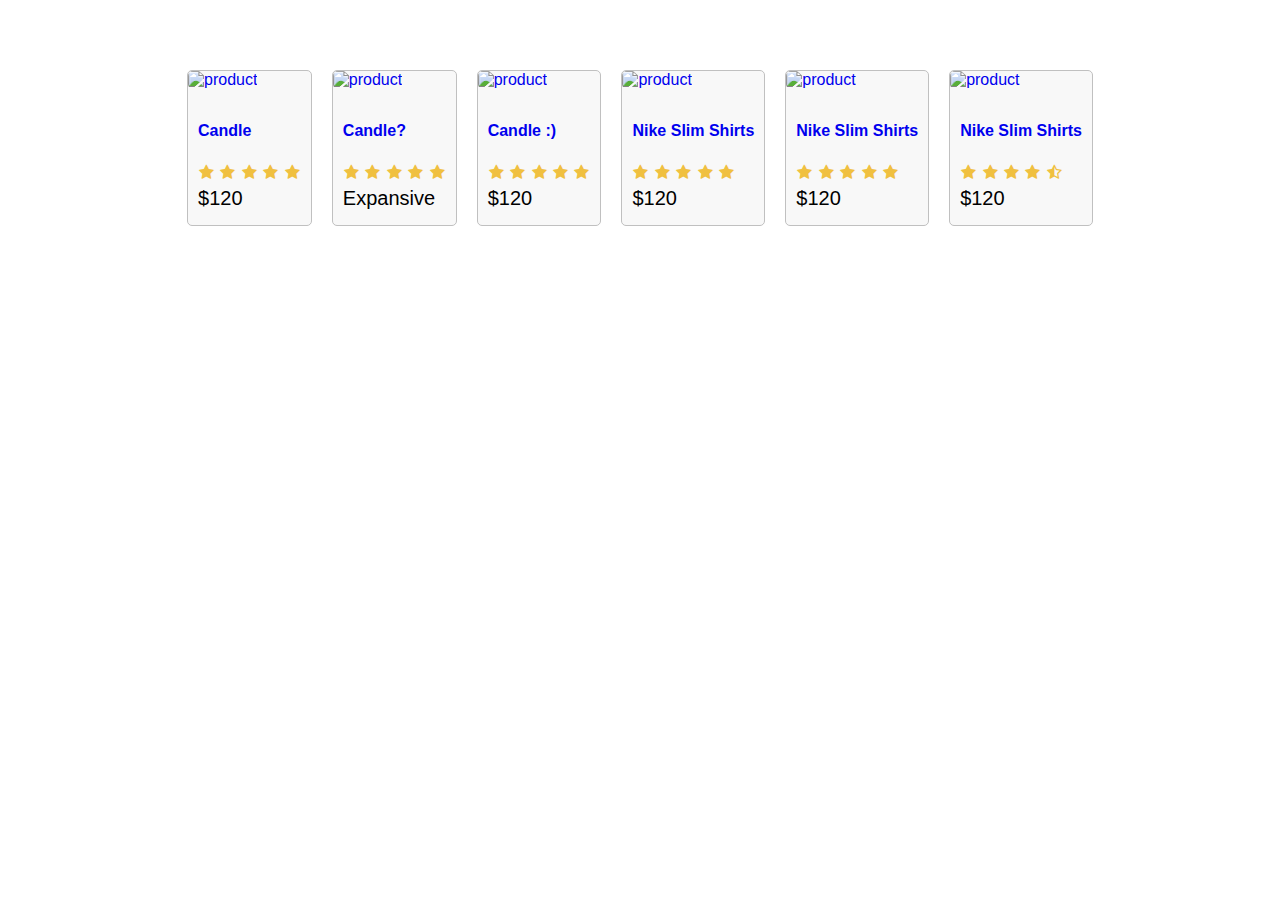
==== index.html @ d4ef89ec "Add files via upload" ====
<!DOCTYPE html>
<html>
  <head>
      <link rel="stylesheet" href="style.css" />
          <link
                rel="stylesheet"
                      href="https://cdnjs.cloudflare.com/ajax/libs/font-awesome/4.7.0/css/font-awesome.min.css"
                          />
                              <title>Earth Scents</title>
                                </head>
                                  <body>
                                      <div class="grid-container">
                                            <header class="row">
                                                    <div>
                                                              <a class="brand" href="index.html">Erath Scents</a>
                                                                      </div>
                                                                              <div>
                                                                                        <a href="cart.html">Cart</a>
                                                                                                  <a href="signin.html">Sign In</a>
                                                                                                          </div>
                                                                                                                </header>
                                                                                                                      <main>
                                                                                                                              <div>
                                                                                                                                        <div class="row center">
                                                                                                                                                    <div class="card">
                                                                                                                                                                  <a href="product.html">
                                                                                                                                                                                  <!-- image size: 680px by 830px -->
                                                                                                                                                                                                  <img class="medium" src="./imgs/TopBG.PNG" alt="product" />
                                                                                                                                                                                                                </a>
                                                                                                                                                                                                                              <div class="card-body">
                                                                                                                                                                                                                                              <a href="product.html">
                                                                                                                                                                                                                                                                <h2>Candle</h2>
                                                                                                                                                                                                                                                                                </a>
                                                                                                                                                                                                                                                                                                <div class="rating">
                                                                                                                                                                                                                                                                                                                  <span> <i class="fa fa-star"></i> </span>
                                                                                                                                                                                                                                                                                                                                    <span> <i class="fa fa-star"></i> </span>
                                                                                                                                                                                                                                                                                                                                                      <span> <i class="fa fa-star"></i> </span>
                                                                                                                                                                                                                                                                                                                                                                        <span> <i class="fa fa-star"></i> </span>
                                                                                                                                                                                                                                                                                                                                                                                          <span> <i class="fa fa-star"></i> </span>
                                                                                                                                                                                                                                                                                                                                                                                                          </div>
                                                                                                                                                                                                                                                                                                                                                                                                                          <div class="price">$120</div>
                                                                                                                                                                                                                                                                                                                                                                                                                                        </div>
                                                                                                                                                                                                                                                                                                                                                                                                                                                    </div>
                                                                                                                                                                                                                                                                                                                                                                                                                                                                <div class="card">
                                                                                                                                                                                                                                                                                                                                                                                                                                                                              <a href="product.html">
                                                                                                                                                                                                                                                                                                                                                                                                                                                                                              <!-- image size: 680px by 830px -->
                                                                                                                                                                                                                                                                                                                                                                                                                                                                                                              <img class="medium" src="/imgs/TopBG.PNG" alt="product" />
                                                                                                                                                                                                                                                                                                                                                                                                                                                                                                                            </a>
                                                                                                                                                                                                                                                                                                                                                                                                                                                                                                                                          <div class="card-body">
                                                                                                                                                                                                                                                                                                                                                                                                                                                                                                                                                          <a href="product.html">
                                                                                                                                                                                                                                                                                                                                                                                                                                                                                                                                                                            <h2>Candle?</h2>
                                                                                                                                                                                                                                                                                                                                                                                                                                                                                                                                                                                            </a>
                                                                                                                                                                                                                                                                                                                                                                                                                                                                                                                                                                                                            <div class="rating">
                                                                                                                                                                                                                                                                                                                                                                                                                                                                                                                                                                                                                              <span> <i class="fa fa-star"></i> </span>
                                                                                                                                                                                                                                                                                                                                                                                                                                                                                                                                                                                                                                                <span> <i class="fa fa-star"></i> </span>
                                                                                                                                                                                                                                                                                                                                                                                                                                                                                                                                                                                                                                                                  <span> <i class="fa fa-star"></i> </span>
                                                                                                                                                                                                                                                                                                                                                                                                                                                                                                                                                                                                                                                                                    <span> <i class="fa fa-star"></i> </span>
                                                                                                                                                                                                                                                                                                                                                                                                                                                                                                                                                                                                                                                                                                      <span> <i class="fa fa-star"></i> </span>
                                                                                                                                                                                                                                                                                                                                                                                                                                                                                                                                                                                                                                                                                                                      </div>
                                                                                                                                                                                                                                                                                                                                                                                                                                                                                                                                                                                                                                                                                                                                      <div class="price">Expansive</div>
                                                                                                                                                                                                                                                                                                                                                                                                                                                                                                                                                                                                                                                                                                                                                    </div>
                                                                                                                                                                                                                                                                                                                                                                                                                                                                                                                                                                                                                                                                                                                                                                </div>
                                                                                                                                                                                                                                                                                                                                                                                                                                                                                                                                                                                                                                                                                                                                                                            <div class="card">
                                                                                                                                                                                                                                                                                                                                                                                                                                                                                                                                                                                                                                                                                                                                                                                          <a href="product.html">
                                                                                                                                                                                                                                                                                                                                                                                                                                                                                                                                                                                                                                                                                                                                                                                                          <!-- image size: 680px by 830px -->
                                                                                                                                                                                                                                                                                                                                                                                                                                                                                                                                                                                                                                                                                                                                                                                                                          <img class="medium" src="/imgs/TopBG.PNG" alt="product" />
                                                                                                                                                                                                                                                                                                                                                                                                                                                                                                                                                                                                                                                                                                                                                                                                                                        </a>
                                                                                                                                                                                                                                                                                                                                                                                                                                                                                                                                                                                                                                                                                                                                                                                                                                                      <div class="card-body">
                                                                                                                                                                                                                                                                                                                                                                                                                                                                                                                                                                                                                                                                                                                                                                                                                                                                      <a href="product.html">
                                                                                                                                                                                                                                                                                                                                                                                                                                                                                                                                                                                                                                                                                                                                                                                                                                                                                        <h2>Candle :)</h2>
                                                                                                                                                                                                                                                                                                                                                                                                                                                                                                                                                                                                                                                                                                                                                                                                                                                                                                        </a>
                                                                                                                                                                                                                                                                                                                                                                                                                                                                                                                                                                                                                                                                                                                                                                                                                                                                                                                        <div class="rating">
                                                                                                                                                                                                                                                                                                                                                                                                                                                                                                                                                                                                                                                                                                                                                                                                                                                                                                                                          <span> <i class="fa fa-star"></i> </span>
                                                                                                                                                                                                                                                                                                                                                                                                                                                                                                                                                                                                                                                                                                                                                                                                                                                                                                                                                            <span> <i class="fa fa-star"></i> </span>
                                                                                                                                                                                                                                                                                                                                                                                                                                                                                                                                                                                                                                                                                                                                                                                                                                                                                                                                                                              <span> <i class="fa fa-star"></i> </span>
                                                                                                                                                                                                                                                                                                                                                                                                                                                                                                                                                                                                                                                                                                                                                                                                                                                                                                                                                                                                <span> <i class="fa fa-star"></i> </span>
                                                                                                                                                                                                                                                                                                                                                                                                                                                                                                                                                                                                                                                                                                                                                                                                                                                                                                                                                                                                                  <span> <i class="fa fa-star"></i> </span>
                                                                                                                                                                                                                                                                                                                                                                                                                                                                                                                                                                                                                                                                                                                                                                                                                                                                                                                                                                                                                                  </div>
                                                                                                                                                                                                                                                                                                                                                                                                                                                                                                                                                                                                                                                                                                                                                                                                                                                                                                                                                                                                                                                  <div class="price">$120</div>
                                                                                                                                                                                                                                                                                                                                                                                                                                                                                                                                                                                                                                                                                                                                                                                                                                                                                                                                                                                                                                                                </div>
                                                                                                                                                                                                                                                                                                                                                                                                                                                                                                                                                                                                                                                                                                                                                                                                                                                                                                                                                                                                                                                                            </div>
                                                                                                                                                                                                                                                                                                                                                                                                                                                                                                                                                                                                                                                                                                                                                                                                                                                                                                                                                                                                                                                                                        <div class="card">
                                                                                                                                                                                                                                                                                                                                                                                                                                                                                                                                                                                                                                                                                                                                                                                                                                                                                                                                                                                                                                                                                                      <a href="product.html">
                                                                                                                                                                                                                                                                                                                                                                                                                                                                                                                                                                                                                                                                                                                                                                                                                                                                                                                                                                                                                                                                                                                      <!-- image size: 680px by 830px -->
                                                                                                                                                                                                                                                                                                                                                                                                                                                                                                                                                                                                                                                                                                                                                                                                                                                                                                                                                                                                                                                                                                                                      <img class="medium" src="/imgs/TopBG.PNG" alt="product" />
                                                                                                                                                                                                                                                                                                                                                                                                                                                                                                                                                                                                                                                                                                                                                                                                                                                                                                                                                                                                                                                                                                                                                    </a>
                                                                                                                                                                                                                                                                                                                                                                                                                                                                                                                                                                                                                                                                                                                                                                                                                                                                                                                                                                                                                                                                                                                                                                  <div class="card-body">
                                                                                                                                                                                                                                                                                                                                                                                                                                                                                                                                                                                                                                                                                                                                                                                                                                                                                                                                                                                                                                                                                                                                                                                  <a href="product.html">
                                                                                                                                                                                                                                                                                                                                                                                                                                                                                                                                                                                                                                                                                                                                                                                                                                                                                                                                                                                                                                                                                                                                                                                                    <h2>Nike Slim Shirts</h2>
                                                                                                                                                                                                                                                                                                                                                                                                                                                                                                                                                                                                                                                                                                                                                                                                                                                                                                                                                                                                                                                                                                                                                                                                                    </a>
                                                                                                                                                                                                                                                                                                                                                                                                                                                                                                                                                                                                                                                                                                                                                                                                                                                                                                                                                                                                                                                                                                                                                                                                                                    <div class="rating">
                                                                                                                                                                                                                                                                                                                                                                                                                                                                                                                                                                                                                                                                                                                                                                                                                                                                                                                                                                                                                                                                                                                                                                                                                                                      <span> <i class="fa fa-star"></i> </span>
                                                                                                                                                                                                                                                                                                                                                                                                                                                                                                                                                                                                                                                                                                                                                                                                                                                                                                                                                                                                                                                                                                                                                                                                                                                                        <span> <i class="fa fa-star"></i> </span>
                                                                                                                                                                                                                                                                                                                                                                                                                                                                                                                                                                                                                                                                                                                                                                                                                                                                                                                                                                                                                                                                                                                                                                                                                                                                                          <span> <i class="fa fa-star"></i> </span>
                                                                                                                                                                                                                                                                                                                                                                                                                                                                                                                                                                                                                                                                                                                                                                                                                                                                                                                                                                                                                                                                                                                                                                                                                                                                                                            <span> <i class="fa fa-star"></i> </span>
                                                                                                                                                                                                                                                                                                                                                                                                                                                                                                                                                                                                                                                                                                                                                                                                                                                                                                                                                                                                                                                                                                                                                                                                                                                                                                                              <span> <i class="fa fa-star"></i> </span>
                                                                                                                                                                                                                                                                                                                                                                                                                                                                                                                                                                                                                                                                                                                                                                                                                                                                                                                                                                                                                                                                                                                                                                                                                                                                                                                                              </div>
                                                                                                                                                                                                                                                                                                                                                                                                                                                                                                                                                                                                                                                                                                                                                                                                                                                                                                                                                                                                                                                                                                                                                                                                                                                                                                                                                              <div class="price">$120</div>
                                                                                                                                                                                                                                                                                                                                                                                                                                                                                                                                                                                                                                                                                                                                                                                                                                                                                                                                                                                                                                                                                                                                                                                                                                                                                                                                                                            </div>
                                                                                                                                                                                                                                                                                                                                                                                                                                                                                                                                                                                                                                                                                                                                                                                                                                                                                                                                                                                                                                                                                                                                                                                                                                                                                                                                                                                        </div>
                                                                                                                                                                                                                                                                                                                                                                                                                                                                                                                                                                                                                                                                                                                                                                                                                                                                                                                                                                                                                                                                                                                                                                                                                                                                                                                                                                                                    <div class="card">
                                                                                                                                                                                                                                                                                                                                                                                                                                                                                                                                                                                                                                                                                                                                                                                                                                                                                                                                                                                                                                                                                                                                                                                                                                                                                                                                                                                                                  <a href="product.html">
                                                                                                                                                                                                                                                                                                                                                                                                                                                                                                                                                                                                                                                                                                                                                                                                                                                                                                                                                                                                                                                                                                                                                                                                                                                                                                                                                                                                                                  <!-- image size: 680px by 830px -->
                                                                                                                                                                                                                                                                                                                                                                                                                                                                                                                                                                                                                                                                                                                                                                                                                                                                                                                                                                                                                                                                                                                                                                                                                                                                                                                                                                                                                                                  <img class="medium" src="/imgs/" alt="product" />
                                                                                                                                                                                                                                                                                                                                                                                                                                                                                                                                                                                                                                                                                                                                                                                                                                                                                                                                                                                                                                                                                                                                                                                                                                                                                                                                                                                                                                                                </a>
                                                                                                                                                                                                                                                                                                                                                                                                                                                                                                                                                                                                                                                                                                                                                                                                                                                                                                                                                                                                                                                                                                                                                                                                                                                                                                                                                                                                                                                                              <div class="card-body">
                                                                                                                                                                                                                                                                                                                                                                                                                                                                                                                                                                                                                                                                                                                                                                                                                                                                                                                                                                                                                                                                                                                                                                                                                                                                                                                                                                                                                                                                                              <a href="product.html">
                                                                                                                                                                                                                                                                                                                                                                                                                                                                                                                                                                                                                                                                                                                                                                                                                                                                                                                                                                                                                                                                                                                                                                                                                                                                                                                                                                                                                                                                                                                <h2>Nike Slim Shirts</h2>
                                                                                                                                                                                                                                                                                                                                                                                                                                                                                                                                                                                                                                                                                                                                                                                                                                                                                                                                                                                                                                                                                                                                                                                                                                                                                                                                                                                                                                                                                                                                </a>
                                                                                                                                                                                                                                                                                                                                                                                                                                                                                                                                                                                                                                                                                                                                                                                                                                                                                                                                                                                                                                                                                                                                                                                                                                                                                                                                                                                                                                                                                                                                                <div class="rating">
                                                                                                                                                                                                                                                                                                                                                                                                                                                                                                                                                                                                                                                                                                                                                                                                                                                                                                                                                                                                                                                                                                                                                                                                                                                                                                                                                                                                                                                                                                                                                                  <span> <i class="fa fa-star"></i> </span>
                                                                                                                                                                                                                                                                                                                                                                                                                                                                                                                                                                                                                                                                                                                                                                                                                                                                                                                                                                                                                                                                                                                                                                                                                                                                                                                                                                                                                                                                                                                                                                                    <span> <i class="fa fa-star"></i> </span>
                                                                                                                                                                                                                                                                                                                                                                                                                                                                                                                                                                                                                                                                                                                                                                                                                                                                                                                                                                                                                                                                                                                                                                                                                                                                                                                                                                                                                                                                                                                                                                                                      <span> <i class="fa fa-star"></i> </span>
                                                                                                                                                                                                                                                                                                                                                                                                                                                                                                                                                                                                                                                                                                                                                                                                                                                                                                                                                                                                                                                                                                                                                                                                                                                                                                                                                                                                                                                                                                                                                                                                                        <span> <i class="fa fa-star"></i> </span>
                                                                                                                                                                                                                                                                                                                                                                                                                                                                                                                                                                                                                                                                                                                                                                                                                                                                                                                                                                                                                                                                                                                                                                                                                                                                                                                                                                                                                                                                                                                                                                                                                                          <span> <i class="fa fa-star"></i> </span>
                                                                                                                                                                                                                                                                                                                                                                                                                                                                                                                                                                                                                                                                                                                                                                                                                                                                                                                                                                                                                                                                                                                                                                                                                                                                                                                                                                                                                                                                                                                                                                                                                                                          </div>
                                                                                                                                                                                                                                                                                                                                                                                                                                                                                                                                                                                                                                                                                                                                                                                                                                                                                                                                                                                                                                                                                                                                                                                                                                                                                                                                                                                                                                                                                                                                                                                                                                                                          <div class="price">$120</div>
                                                                                                                                                                                                                                                                                                                                                                                                                                                                                                                                                                                                                                                                                                                                                                                                                                                                                                                                                                                                                                                                                                                                                                                                                                                                                                                                                                                                                                                                                                                                                                                                                                                                                        </div>
                                                                                                                                                                                                                                                                                                                                                                                                                                                                                                                                                                                                                                                                                                                                                                                                                                                                                                                                                                                                                                                                                                                                                                                                                                                                                                                                                                                                                                                                                                                                                                                                                                                                                                    </div>
                                                                                                                                                                                                                                                                                                                                                                                                                                                                                                                                                                                                                                                                                                                                                                                                                                                                                                                                                                                                                                                                                                                                                                                                                                                                                                                                                                                                                                                                                                                                                                                                                                                                                                                <div class="card">
                                                                                                                                                                                                                                                                                                                                                                                                                                                                                                                                                                                                                                                                                                                                                                                                                                                                                                                                                                                                                                                                                                                                                                                                                                                                                                                                                                                                                                                                                                                                                                                                                                                                                                                              <a href="product.html">
                                                                                                                                                                                                                                                                                                                                                                                                                                                                                                                                                                                                                                                                                                                                                                                                                                                                                                                                                                                                                                                                                                                                                                                                                                                                                                                                                                                                                                                                                                                                                                                                                                                                                                                                              <!-- image size: 680px by 830px -->
                                                                                                                                                                                                                                                                                                                                                                                                                                                                                                                                                                                                                                                                                                                                                                                                                                                                                                                                                                                                                                                                                                                                                                                                                                                                                                                                                                                                                                                                                                                                                                                                                                                                                                                                                              <img class="medium" src="./images/p1.jpg" alt="product" />
                                                                                                                                                                                                                                                                                                                                                                                                                                                                                                                                                                                                                                                                                                                                                                                                                                                                                                                                                                                                                                                                                                                                                                                                                                                                                                                                                                                                                                                                                                                                                                                                                                                                                                                                                                            </a>
                                                                                                                                                                                                                                                                                                                                                                                                                                                                                                                                                                                                                                                                                                                                                                                                                                                                                                                                                                                                                                                                                                                                                                                                                                                                                                                                                                                                                                                                                                                                                                                                                                                                                                                                                                                          <div class="card-body">
                                                                                                                                                                                                                                                                                                                                                                                                                                                                                                                                                                                                                                                                                                                                                                                                                                                                                                                                                                                                                                                                                                                                                                                                                                                                                                                                                                                                                                                                                                                                                                                                                                                                                                                                                                                                          <a href="product.html">
                                                                                                                                                                                                                                                                                                                                                                                                                                                                                                                                                                                                                                                                                                                                                                                                                                                                                                                                                                                                                                                                                                                                                                                                                                                                                                                                                                                                                                                                                                                                                                                                                                                                                                                                                                                                                            <h2>Nike Slim Shirts</h2>
                                                                                                                                                                                                                                                                                                                                                                                                                                                                                                                                                                                                                                                                                                                                                                                                                                                                                                                                                                                                                                                                                                                                                                                                                                                                                                                                                                                                                                                                                                                                                                                                                                                                                                                                                                                                                                            </a>
                                                                                                                                                                                                                                                                                                                                                                                                                                                                                                                                                                                                                                                                                                                                                                                                                                                                                                                                                                                                                                                                                                                                                                                                                                                                                                                                                                                                                                                                                                                                                                                                                                                                                                                                                                                                                                                            <div class="rating">
                                                                                                                                                                                                                                                                                                                                                                                                                                                                                                                                                                                                                                                                                                                                                                                                                                                                                                                                                                                                                                                                                                                                                                                                                                                                                                                                                                                                                                                                                                                                                                                                                                                                                                                                                                                                                                                                              <span> <i class="fa fa-star"></i> </span>
                                                                                                                                                                                                                                                                                                                                                                                                                                                                                                                                                                                                                                                                                                                                                                                                                                                                                                                                                                                                                                                                                                                                                                                                                                                                                                                                                                                                                                                                                                                                                                                                                                                                                                                                                                                                                                                                                                <span> <i class="fa fa-star"></i> </span>
                                                                                                                                                                                                                                                                                                                                                                                                                                                                                                                                                                                                                                                                                                                                                                                                                                                                                                                                                                                                                                                                                                                                                                                                                                                                                                                                                                                                                                                                                                                                                                                                                                                                                                                                                                                                                                                                                                                  <span> <i class="fa fa-star"></i> </span>
                                                                                                                                                                                                                                                                                                                                                                                                                                                                                                                                                                                                                                                                                                                                                                                                                                                                                                                                                                                                                                                                                                                                                                                                                                                                                                                                                                                                                                                                                                                                                                                                                                                                                                                                                                                                                                                                                                                                    <span> <i class="fa fa-star"></i> </span>
                                                                                                                                                                                                                                                                                                                                                                                                                                                                                                                                                                                                                                                                                                                                                                                                                                                                                                                                                                                                                                                                                                                                                                                                                                                                                                                                                                                                                                                                                                                                                                                                                                                                                                                                                                                                                                                                                                                                                      <span> <i class="fa fa-star-half-o"></i> </span>
                                                                                                                                                                                                                                                                                                                                                                                                                                                                                                                                                                                                                                                                                                                                                                                                                                                                                                                                                                                                                                                                                                                                                                                                                                                                                                                                                                                                                                                                                                                                                                                                                                                                                                                                                                                                                                                                                                                                                                      </div>
                                                                                                                                                                                                                                                                                                                                                                                                                                                                                                                                                                                                                                                                                                                                                                                                                                                                                                                                                                                                                                                                                                                                                                                                                                                                                                                                                                                                                                                                                                                                                                                                                                                                                                                                                                                                                                                                                                                                                                                      <div class="price">$120</div>
                                                                                                                                                                                                                                                                                                                                                                                                                                                                                                                                                                                                                                                                                                                                                                                                                                                                                                                                                                                                                                                                                                                                                                                                                                                                                                                                                                                                                                                                                                                                                                                                                                                                                                                                                                                                                                                                                                                                                                                                    </div>
                                                                                                                                                                                                                                                                                                                                                                                                                                                                                                                                                                                                                                                                                                                                                                                                                                                                                                                                                                                                                                                                                                                                                                                                                                                                                                                                                                                                                                                                                                                                                                                                                                                                                                                                                                                                                                                                                                                                                                                                                </div>
                                                                                                                                                                                                                                                                                                                                                                                                                                                                                                                                                                                                                                                                                                                                                                                                                                                                                                                                                                                                                                                                                                                                                                                                                                                                                                                                                                                                                                                                                                                                                                                                                                                                                                                                                                                                                                                                                                                                                                                                                          </div>
                                                                                                                                                                                                                                                                                                                                                                                                                                                                                                                                                                                                                                                                                                                                                                                                                                                                                                                                                                                                                                                                                                                                                                                                                                                                                                                                                                                                                                                                                                                                                                                                                                                                                                                                                                                                                                                                                                                                                                                                                                  </div>
                                                                                                                                                                                                                                                                                                                                                                                                                                                                                                                                                                                                                                                                                                                                                                                                                                                                                                                                                                                                                                                                                                                                                                                                                                                                                                                                                                                                                                                                                                                                                                                                                                                                                                                                                                                                                                                                                                                                                                                                                                        </main>
                                                                                                                                                                                                                                                                                                                                                                                                                                                                                                                                                                                                                                                                                                                                                                                                                                                                                                                                                                                                                                                                                                                                                                                                                                                                                                                                                                                                                                                                                                                                                                                                                                                                                                                                                                                                                                                                                                                                                                                                                                              <footer class="row center">All right reserved</footer>
                                                                                                                                                                                                                                                                                                                                                                                                                                                                                                                                                                                                                                                                                                                                                                                                                                                                                                                                                                                                                                                                                                                                                                                                                                                                                                                                                                                                                                                                                                                                                                                                                                                                                                                                                                                                                                                                                                                                                                                                                                                  </div>
                                                                                                                                                                                                                                                                                                                                                                                                                                                                                                                                                                                                                                                                                                                                                                                                                                                                                                                                                                                                                                                                                                                                                                                                                                                                                                                                                                                                                                                                                                                                                                                                                                                                                                                                                                                                                                                                                                                                                                                                                                                    </body>
                                                                                                                                                                                                                                                                                                                                                                                                                                                                                                                                                                                                                                                                                                                                                                                                                                                                                                                                                                                                                                                                                                                                                                                                                                                                                                                                                                                                                                                                                                                                                                                                                                                                                                                                                                                                                                                                                                                                                                                                                                                    </html>
---- style.css ----
html {
    font-size: 62.5%; /* 16px x 62.5 = 10px = 1rem */
      box-sizing: border-box;
      }
      body {
        margin: 0;
          height: 100vh;
            font-size: 1.6rem;
              font-family: Helvetica, Arial, sans-serif;
              }

              /* Layout */
              .grid-container {
                display: grid;
                  grid-template-areas:
                      'header'
                          'main'
                              'footer';
                                grid-template-columns: 1fr;
                                  grid-template-rows: 5rem 1fr 5rem;
                                    height: 100%;
                                    }
                                    header {
                                      grid-area: header;
                                        background-image: url("/imgs/TopBG.PNG");
                                        }
                                        main {
                                          grid-area: main;
                                            padding: 1rem;
                                            }
                                            footer {
                                              grid-area: footer;
                                               background-image: url("/imgs/TopBG.PNG");
                                                  color: #ffffff;
                                                  }
                                                  /* Common */
                                                  h1 {
                                                    font-size: 1.8rem;
                                                      padding: 1rem 0;
                                                      }
                                                      h2 {
                                                        font-size: 1.6rem;
                                                          padding: 1rem 0;
                                                          }

                                                          a {
                                                            text-decoration: none;
                                                            }
                                                            a:hover {
                                                              color: #ff8000;
                                                              }
                                                              /* Header */
                                                              header a {
                                                                color: #ffffff;
                                                                  padding: 1rem;
                                                                  }
                                                                  a.brand {
                                                                    color: #ffffff;
                                                                      font-size: 3rem;
                                                                        font-weight: bold;
                                                                        }
                                                                        .row {
                                                                          display: flex;
                                                                            flex-wrap: wrap;
                                                                              justify-content: space-between;
                                                                                align-items: center;
                                                                                }
                                                                                .row.center {
                                                                                  justify-content: center;
                                                                                  }
                                                                                  /* Image */
                                                                                  img {
                                                                                    border-radius: 0.5rem;
                                                                                    }
                                                                                    img.medium {
                                                                                      max-width: 29rem;
                                                                                        width: 100%;
                                                                                        }

                                                                                        /* Card */
                                                                                        .card {
                                                                                          border: 0.1rem #c0c0c0 solid;
                                                                                            background-color: #f8f8f8;
                                                                                              border-radius: 0.5rem;
                                                                                                margin: 1rem;
                                                                                                }
                                                                                                .card-body {
                                                                                                  padding: 1rem;
                                                                                                  }
                                                                                                  .card-body > * {
                                                                                                    margin-bottom: 0.5rem;
                                                                                                    }
                                                                                                    .price {
                                                                                                      font-size: 2rem;
                                                                                                      }
                                                                                                      /* Rating */
                                                                                                      .rating span {
                                                                                                        color: #f0c040;
                                                                                                          margin: 0.1rem;
                                                                                                          }
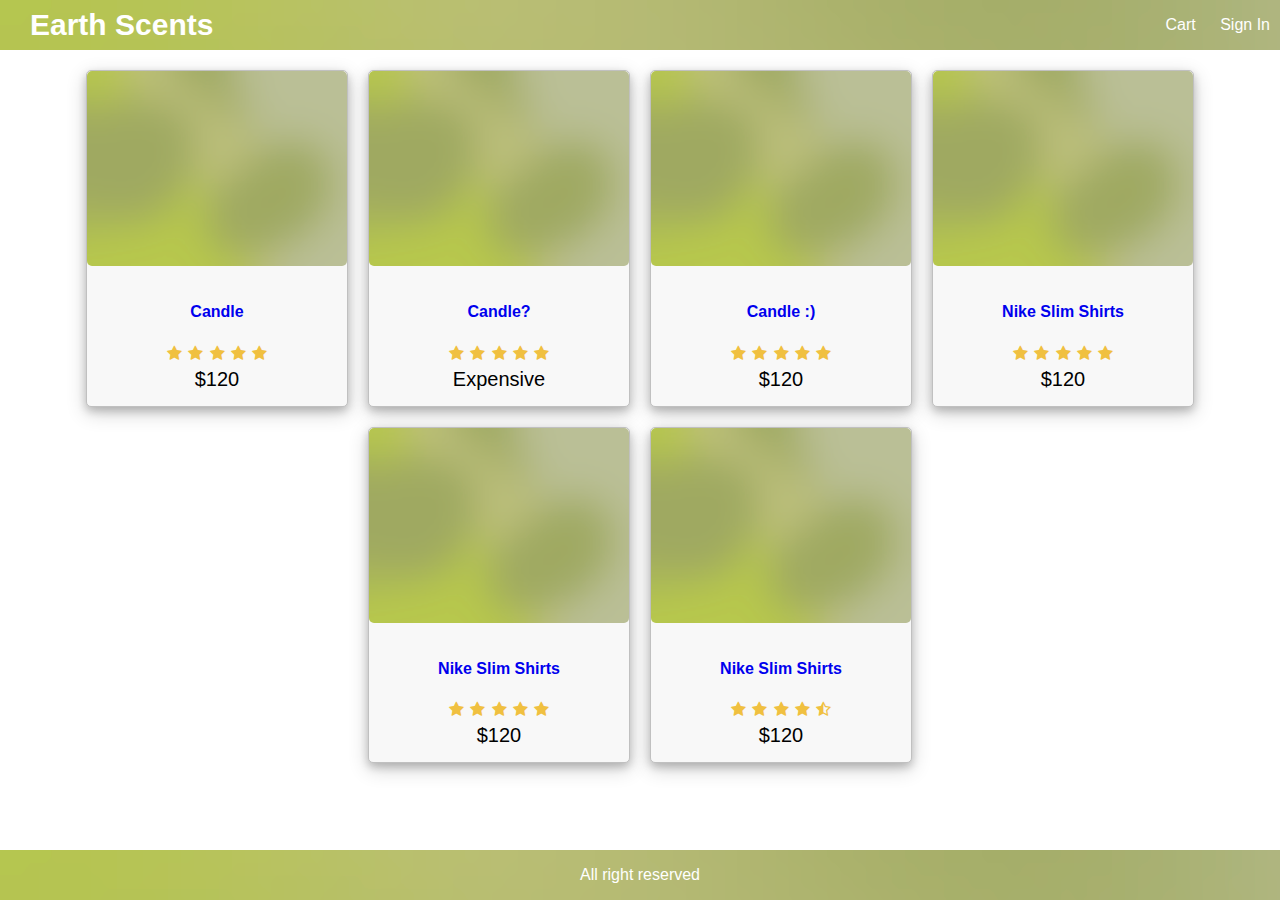
==== commit 50b1e8e8: "Update index.html" ====
--- a/index.html
+++ b/index.html
@@ -1,145 +1,148 @@
 <!DOCTYPE html>
 <html>
-  <head>
+   <head>
       <link rel="stylesheet" href="style.css" />
-          <link
-                rel="stylesheet"
-                      href="https://cdnjs.cloudflare.com/ajax/libs/font-awesome/4.7.0/css/font-awesome.min.css"
-                          />
-                              <title>Earth Scents</title>
-                                </head>
-                                  <body>
-                                      <div class="grid-container">
-                                            <header class="row">
-                                                    <div>
-                                                              <a class="brand" href="index.html">Erath Scents</a>
-                                                                      </div>
-                                                                              <div>
-                                                                                        <a href="cart.html">Cart</a>
-                                                                                                  <a href="signin.html">Sign In</a>
-                                                                                                          </div>
-                                                                                                                </header>
-                                                                                                                      <main>
-                                                                                                                              <div>
-                                                                                                                                        <div class="row center">
-                                                                                                                                                    <div class="card">
-                                                                                                                                                                  <a href="product.html">
-                                                                                                                                                                                  <!-- image size: 680px by 830px -->
-                                                                                                                                                                                                  <img class="medium" src="./imgs/TopBG.PNG" alt="product" />
-                                                                                                                                                                                                                </a>
-                                                                                                                                                                                                                              <div class="card-body">
-                                                                                                                                                                                                                                              <a href="product.html">
-                                                                                                                                                                                                                                                                <h2>Candle</h2>
-                                                                                                                                                                                                                                                                                </a>
-                                                                                                                                                                                                                                                                                                <div class="rating">
-                                                                                                                                                                                                                                                                                                                  <span> <i class="fa fa-star"></i> </span>
-                                                                                                                                                                                                                                                                                                                                    <span> <i class="fa fa-star"></i> </span>
-                                                                                                                                                                                                                                                                                                                                                      <span> <i class="fa fa-star"></i> </span>
-                                                                                                                                                                                                                                                                                                                                                                        <span> <i class="fa fa-star"></i> </span>
-                                                                                                                                                                                                                                                                                                                                                                                          <span> <i class="fa fa-star"></i> </span>
-                                                                                                                                                                                                                                                                                                                                                                                                          </div>
-                                                                                                                                                                                                                                                                                                                                                                                                                          <div class="price">$120</div>
-                                                                                                                                                                                                                                                                                                                                                                                                                                        </div>
-                                                                                                                                                                                                                                                                                                                                                                                                                                                    </div>
-                                                                                                                                                                                                                                                                                                                                                                                                                                                                <div class="card">
-                                                                                                                                                                                                                                                                                                                                                                                                                                                                              <a href="product.html">
-                                                                                                                                                                                                                                                                                                                                                                                                                                                                                              <!-- image size: 680px by 830px -->
-                                                                                                                                                                                                                                                                                                                                                                                                                                                                                                              <img class="medium" src="/imgs/TopBG.PNG" alt="product" />
-                                                                                                                                                                                                                                                                                                                                                                                                                                                                                                                            </a>
-                                                                                                                                                                                                                                                                                                                                                                                                                                                                                                                                          <div class="card-body">
-                                                                                                                                                                                                                                                                                                                                                                                                                                                                                                                                                          <a href="product.html">
-                                                                                                                                                                                                                                                                                                                                                                                                                                                                                                                                                                            <h2>Candle?</h2>
-                                                                                                                                                                                                                                                                                                                                                                                                                                                                                                                                                                                            </a>
-                                                                                                                                                                                                                                                                                                                                                                                                                                                                                                                                                                                                            <div class="rating">
-                                                                                                                                                                                                                                                                                                                                                                                                                                                                                                                                                                                                                              <span> <i class="fa fa-star"></i> </span>
-                                                                                                                                                                                                                                                                                                                                                                                                                                                                                                                                                                                                                                                <span> <i class="fa fa-star"></i> </span>
-                                                                                                                                                                                                                                                                                                                                                                                                                                                                                                                                                                                                                                                                  <span> <i class="fa fa-star"></i> </span>
-                                                                                                                                                                                                                                                                                                                                                                                                                                                                                                                                                                                                                                                                                    <span> <i class="fa fa-star"></i> </span>
-                                                                                                                                                                                                                                                                                                                                                                                                                                                                                                                                                                                                                                                                                                      <span> <i class="fa fa-star"></i> </span>
-                                                                                                                                                                                                                                                                                                                                                                                                                                                                                                                                                                                                                                                                                                                      </div>
-                                                                                                                                                                                                                                                                                                                                                                                                                                                                                                                                                                                                                                                                                                                                      <div class="price">Expansive</div>
-                                                                                                                                                                                                                                                                                                                                                                                                                                                                                                                                                                                                                                                                                                                                                    </div>
-                                                                                                                                                                                                                                                                                                                                                                                                                                                                                                                                                                                                                                                                                                                                                                </div>
-                                                                                                                                                                                                                                                                                                                                                                                                                                                                                                                                                                                                                                                                                                                                                                            <div class="card">
-                                                                                                                                                                                                                                                                                                                                                                                                                                                                                                                                                                                                                                                                                                                                                                                          <a href="product.html">
-                                                                                                                                                                                                                                                                                                                                                                                                                                                                                                                                                                                                                                                                                                                                                                                                          <!-- image size: 680px by 830px -->
-                                                                                                                                                                                                                                                                                                                                                                                                                                                                                                                                                                                                                                                                                                                                                                                                                          <img class="medium" src="/imgs/TopBG.PNG" alt="product" />
-                                                                                                                                                                                                                                                                                                                                                                                                                                                                                                                                                                                                                                                                                                                                                                                                                                        </a>
-                                                                                                                                                                                                                                                                                                                                                                                                                                                                                                                                                                                                                                                                                                                                                                                                                                                      <div class="card-body">
-                                                                                                                                                                                                                                                                                                                                                                                                                                                                                                                                                                                                                                                                                                                                                                                                                                                                      <a href="product.html">
-                                                                                                                                                                                                                                                                                                                                                                                                                                                                                                                                                                                                                                                                                                                                                                                                                                                                                        <h2>Candle :)</h2>
-                                                                                                                                                                                                                                                                                                                                                                                                                                                                                                                                                                                                                                                                                                                                                                                                                                                                                                        </a>
-                                                                                                                                                                                                                                                                                                                                                                                                                                                                                                                                                                                                                                                                                                                                                                                                                                                                                                                        <div class="rating">
-                                                                                                                                                                                                                                                                                                                                                                                                                                                                                                                                                                                                                                                                                                                                                                                                                                                                                                                                          <span> <i class="fa fa-star"></i> </span>
-                                                                                                                                                                                                                                                                                                                                                                                                                                                                                                                                                                                                                                                                                                                                                                                                                                                                                                                                                            <span> <i class="fa fa-star"></i> </span>
-                                                                                                                                                                                                                                                                                                                                                                                                                                                                                                                                                                                                                                                                                                                                                                                                                                                                                                                                                                              <span> <i class="fa fa-star"></i> </span>
-                                                                                                                                                                                                                                                                                                                                                                                                                                                                                                                                                                                                                                                                                                                                                                                                                                                                                                                                                                                                <span> <i class="fa fa-star"></i> </span>
-                                                                                                                                                                                                                                                                                                                                                                                                                                                                                                                                                                                                                                                                                                                                                                                                                                                                                                                                                                                                                  <span> <i class="fa fa-star"></i> </span>
-                                                                                                                                                                                                                                                                                                                                                                                                                                                                                                                                                                                                                                                                                                                                                                                                                                                                                                                                                                                                                                  </div>
-                                                                                                                                                                                                                                                                                                                                                                                                                                                                                                                                                                                                                                                                                                                                                                                                                                                                                                                                                                                                                                                  <div class="price">$120</div>
-                                                                                                                                                                                                                                                                                                                                                                                                                                                                                                                                                                                                                                                                                                                                                                                                                                                                                                                                                                                                                                                                </div>
-                                                                                                                                                                                                                                                                                                                                                                                                                                                                                                                                                                                                                                                                                                                                                                                                                                                                                                                                                                                                                                                                            </div>
-                                                                                                                                                                                                                                                                                                                                                                                                                                                                                                                                                                                                                                                                                                                                                                                                                                                                                                                                                                                                                                                                                        <div class="card">
-                                                                                                                                                                                                                                                                                                                                                                                                                                                                                                                                                                                                                                                                                                                                                                                                                                                                                                                                                                                                                                                                                                      <a href="product.html">
-                                                                                                                                                                                                                                                                                                                                                                                                                                                                                                                                                                                                                                                                                                                                                                                                                                                                                                                                                                                                                                                                                                                      <!-- image size: 680px by 830px -->
-                                                                                                                                                                                                                                                                                                                                                                                                                                                                                                                                                                                                                                                                                                                                                                                                                                                                                                                                                                                                                                                                                                                                      <img class="medium" src="/imgs/TopBG.PNG" alt="product" />
-                                                                                                                                                                                                                                                                                                                                                                                                                                                                                                                                                                                                                                                                                                                                                                                                                                                                                                                                                                                                                                                                                                                                                    </a>
-                                                                                                                                                                                                                                                                                                                                                                                                                                                                                                                                                                                                                                                                                                                                                                                                                                                                                                                                                                                                                                                                                                                                                                  <div class="card-body">
-                                                                                                                                                                                                                                                                                                                                                                                                                                                                                                                                                                                                                                                                                                                                                                                                                                                                                                                                                                                                                                                                                                                                                                                  <a href="product.html">
-                                                                                                                                                                                                                                                                                                                                                                                                                                                                                                                                                                                                                                                                                                                                                                                                                                                                                                                                                                                                                                                                                                                                                                                                    <h2>Nike Slim Shirts</h2>
-                                                                                                                                                                                                                                                                                                                                                                                                                                                                                                                                                                                                                                                                                                                                                                                                                                                                                                                                                                                                                                                                                                                                                                                                                    </a>
-                                                                                                                                                                                                                                                                                                                                                                                                                                                                                                                                                                                                                                                                                                                                                                                                                                                                                                                                                                                                                                                                                                                                                                                                                                    <div class="rating">
-                                                                                                                                                                                                                                                                                                                                                                                                                                                                                                                                                                                                                                                                                                                                                                                                                                                                                                                                                                                                                                                                                                                                                                                                                                                      <span> <i class="fa fa-star"></i> </span>
-                                                                                                                                                                                                                                                                                                                                                                                                                                                                                                                                                                                                                                                                                                                                                                                                                                                                                                                                                                                                                                                                                                                                                                                                                                                                        <span> <i class="fa fa-star"></i> </span>
-                                                                                                                                                                                                                                                                                                                                                                                                                                                                                                                                                                                                                                                                                                                                                                                                                                                                                                                                                                                                                                                                                                                                                                                                                                                                                          <span> <i class="fa fa-star"></i> </span>
-                                                                                                                                                                                                                                                                                                                                                                                                                                                                                                                                                                                                                                                                                                                                                                                                                                                                                                                                                                                                                                                                                                                                                                                                                                                                                                            <span> <i class="fa fa-star"></i> </span>
-                                                                                                                                                                                                                                                                                                                                                                                                                                                                                                                                                                                                                                                                                                                                                                                                                                                                                                                                                                                                                                                                                                                                                                                                                                                                                                                              <span> <i class="fa fa-star"></i> </span>
-                                                                                                                                                                                                                                                                                                                                                                                                                                                                                                                                                                                                                                                                                                                                                                                                                                                                                                                                                                                                                                                                                                                                                                                                                                                                                                                                              </div>
-                                                                                                                                                                                                                                                                                                                                                                                                                                                                                                                                                                                                                                                                                                                                                                                                                                                                                                                                                                                                                                                                                                                                                                                                                                                                                                                                                              <div class="price">$120</div>
-                                                                                                                                                                                                                                                                                                                                                                                                                                                                                                                                                                                                                                                                                                                                                                                                                                                                                                                                                                                                                                                                                                                                                                                                                                                                                                                                                                            </div>
-                                                                                                                                                                                                                                                                                                                                                                                                                                                                                                                                                                                                                                                                                                                                                                                                                                                                                                                                                                                                                                                                                                                                                                                                                                                                                                                                                                                        </div>
-                                                                                                                                                                                                                                                                                                                                                                                                                                                                                                                                                                                                                                                                                                                                                                                                                                                                                                                                                                                                                                                                                                                                                                                                                                                                                                                                                                                                    <div class="card">
-                                                                                                                                                                                                                                                                                                                                                                                                                                                                                                                                                                                                                                                                                                                                                                                                                                                                                                                                                                                                                                                                                                                                                                                                                                                                                                                                                                                                                  <a href="product.html">
-                                                                                                                                                                                                                                                                                                                                                                                                                                                                                                                                                                                                                                                                                                                                                                                                                                                                                                                                                                                                                                                                                                                                                                                                                                                                                                                                                                                                                                  <!-- image size: 680px by 830px -->
-                                                                                                                                                                                                                                                                                                                                                                                                                                                                                                                                                                                                                                                                                                                                                                                                                                                                                                                                                                                                                                                                                                                                                                                                                                                                                                                                                                                                                                                  <img class="medium" src="/imgs/" alt="product" />
-                                                                                                                                                                                                                                                                                                                                                                                                                                                                                                                                                                                                                                                                                                                                                                                                                                                                                                                                                                                                                                                                                                                                                                                                                                                                                                                                                                                                                                                                </a>
-                                                                                                                                                                                                                                                                                                                                                                                                                                                                                                                                                                                                                                                                                                                                                                                                                                                                                                                                                                                                                                                                                                                                                                                                                                                                                                                                                                                                                                                                              <div class="card-body">
-                                                                                                                                                                                                                                                                                                                                                                                                                                                                                                                                                                                                                                                                                                                                                                                                                                                                                                                                                                                                                                                                                                                                                                                                                                                                                                                                                                                                                                                                                              <a href="product.html">
-                                                                                                                                                                                                                                                                                                                                                                                                                                                                                                                                                                                                                                                                                                                                                                                                                                                                                                                                                                                                                                                                                                                                                                                                                                                                                                                                                                                                                                                                                                                <h2>Nike Slim Shirts</h2>
-                                                                                                                                                                                                                                                                                                                                                                                                                                                                                                                                                                                                                                                                                                                                                                                                                                                                                                                                                                                                                                                                                                                                                                                                                                                                                                                                                                                                                                                                                                                                </a>
-                                                                                                                                                                                                                                                                                                                                                                                                                                                                                                                                                                                                                                                                                                                                                                                                                                                                                                                                                                                                                                                                                                                                                                                                                                                                                                                                                                                                                                                                                                                                                <div class="rating">
-                                                                                                                                                                                                                                                                                                                                                                                                                                                                                                                                                                                                                                                                                                                                                                                                                                                                                                                                                                                                                                                                                                                                                                                                                                                                                                                                                                                                                                                                                                                                                                  <span> <i class="fa fa-star"></i> </span>
-                                                                                                                                                                                                                                                                                                                                                                                                                                                                                                                                                                                                                                                                                                                                                                                                                                                                                                                                                                                                                                                                                                                                                                                                                                                                                                                                                                                                                                                                                                                                                                                    <span> <i class="fa fa-star"></i> </span>
-                                                                                                                                                                                                                                                                                                                                                                                                                                                                                                                                                                                                                                                                                                                                                                                                                                                                                                                                                                                                                                                                                                                                                                                                                                                                                                                                                                                                                                                                                                                                                                                                      <span> <i class="fa fa-star"></i> </span>
-                                                                                                                                                                                                                                                                                                                                                                                                                                                                                                                                                                                                                                                                                                                                                                                                                                                                                                                                                                                                                                                                                                                                                                                                                                                                                                                                                                                                                                                                                                                                                                                                                        <span> <i class="fa fa-star"></i> </span>
-                                                                                                                                                                                                                                                                                                                                                                                                                                                                                                                                                                                                                                                                                                                                                                                                                                                                                                                                                                                                                                                                                                                                                                                                                                                                                                                                                                                                                                                                                                                                                                                                                                          <span> <i class="fa fa-star"></i> </span>
-                                                                                                                                                                                                                                                                                                                                                                                                                                                                                                                                                                                                                                                                                                                                                                                                                                                                                                                                                                                                                                                                                                                                                                                                                                                                                                                                                                                                                                                                                                                                                                                                                                                          </div>
-                                                                                                                                                                                                                                                                                                                                                                                                                                                                                                                                                                                                                                                                                                                                                                                                                                                                                                                                                                                                                                                                                                                                                                                                                                                                                                                                                                                                                                                                                                                                                                                                                                                                          <div class="price">$120</div>
-                                                                                                                                                                                                                                                                                                                                                                                                                                                                                                                                                                                                                                                                                                                                                                                                                                                                                                                                                                                                                                                                                                                                                                                                                                                                                                                                                                                                                                                                                                                                                                                                                                                                                        </div>
-                                                                                                                                                                                                                                                                                                                                                                                                                                                                                                                                                                                                                                                                                                                                                                                                                                                                                                                                                                                                                                                                                                                                                                                                                                                                                                                                                                                                                                                                                                                                                                                                                                                                                                    </div>
-                                                                                                                                                                                                                                                                                                                                                                                                                                                                                                                                                                                                                                                                                                                                                                                                                                                                                                                                                                                                                                                                                                                                                                                                                                                                                                                                                                                                                                                                                                                                                                                                                                                                                                                <div class="card">
-                                                                                                                                                                                                                                                                                                                                                                                                                                                                                                                                                                                                                                                                                                                                                                                                                                                                                                                                                                                                                                                                                                                                                                                                                                                                                                                                                                                                                                                                                                                                                                                                                                                                                                                              <a href="product.html">
-                                                                                                                                                                                                                                                                                                                                                                                                                                                                                                                                                                                                                                                                                                                                                                                                                                                                                                                                                                                                                                                                                                                                                                                                                                                                                                                                                                                                                                                                                                                                                                                                                                                                                                                                              <!-- image size: 680px by 830px -->
-                                                                                                                                                                                                                                                                                                                                                                                                                                                                                                                                                                                                                                                                                                                                                                                                                                                                                                                                                                                                                                                                                                                                                                                                                                                                                                                                                                                                                                                                                                                                                                                                                                                                                                                                                              <img class="medium" src="./images/p1.jpg" alt="product" />
-                                                                                                                                                                                                                                                                                                                                                                                                                                                                                                                                                                                                                                                                                                                                                                                                                                                                                                                                                                                                                                                                                                                                                                                                                                                                                                                                                                                                                                                                                                                                                                                                                                                                                                                                                                            </a>
-                                                                                                                                                                                                                                                                                                                                                                                                                                                                                                                                                                                                                                                                                                                                                                                                                                                                                                                                                                                                                                                                                                                                                                                                                                                                                                                                                                                                                                                                                                                                                                                                                                                                                                                                                                                          <div class="card-body">
-                                                                                                                                                                                                                                                                                                                                                                                                                                                                                                                                                                                                                                                                                                                                                                                                                                                                                                                                                                                                                                                                                                                                                                                                                                                                                                                                                                                                                                                                                                                                                                                                                                                                                                                                                                                                          <a href="product.html">
-                                                                                                                                                                                                                                                                                                                                                                                                                                                                                                                                                                                                                                                                                                                                                                                                                                                                                                                                                                                                                                                                                                                                                                                                                                                                                                                                                                                                                                                                                                                                                                                                                                                                                                                                                                                                                            <h2>Nike Slim Shirts</h2>
-                                                                                                                                                                                                                                                                                                                                                                                                                                                                                                                                                                                                                                                                                                                                                                                                                                                                                                                                                                                                                                                                                                                                                                                                                                                                                                                                                                                                                                                                                                                                                                                                                                                                                                                                                                                                                                            </a>
-                                                                                                                                                                                                                                                                                                                                                                                                                                                                                                                                                                                                                                                                                                                                                                                                                                                                                                                                                                                                                                                                                                                                                                                                                                                                                                                                                                                                                                                                                                                                                                                                                                                                                                                                                                                                                                                            <div class="rating">
-                                                                                                                                                                                                                                                                                                                                                                                                                                                                                                                                                                                                                                                                                                                                                                                                                                                                                                                                                                                                                                                                                                                                                                                                                                                                                                                                                                                                                                                                                                                                                                                                                                                                                                                                                                                                                                                                              <span> <i class="fa fa-star"></i> </span>
-                                                                                                                                                                                                                                                                                                                                                                                                                                                                                                                                                                                                                                                                                                                                                                                                                                                                                                                                                                                                                                                                                                                                                                                                                                                                                                                                                                                                                                                                                                                                                                                                                                                                                                                                                                                                                                                                                                <span> <i class="fa fa-star"></i> </span>
-                                                                                                                                                                                                                                                                                                                                                                                                                                                                                                                                                                                                                                                                                                                                                                                                                                                                                                                                                                                                                                                                                                                                                                                                                                                                                                                                                                                                                                                                                                                                                                                                                                                                                                                                                                                                                                                                                                                  <span> <i class="fa fa-star"></i> </span>
-                                                                                                                                                                                                                                                                                                                                                                                                                                                                                                                                                                                                                                                                                                                                                                                                                                                                                                                                                                                                                                                                                                                                                                                                                                                                                                                                                                                                                                                                                                                                                                                                                                                                                                                                                                                                                                                                                                                                    <span> <i class="fa fa-star"></i> </span>
-                                                                                                                                                                                                                                                                                                                                                                                                                                                                                                                                                                                                                                                                                                                                                                                                                                                                                                                                                                                                                                                                                                                                                                                                                                                                                                                                                                                                                                                                                                                                                                                                                                                                                                                                                                                                                                                                                                                                                      <span> <i class="fa fa-star-half-o"></i> </span>
-                                                                                                                                                                                                                                                                                                                                                                                                                                                                                                                                                                                                                                                                                                                                                                                                                                                                                                                                                                                                                                                                                                                                                                                                                                                                                                                                                                                                                                                                                                                                                                                                                                                                                                                                                                                                                                                                                                                                                                      </div>
-                                                                                                                                                                                                                                                                                                                                                                                                                                                                                                                                                                                                                                                                                                                                                                                                                                                                                                                                                                                                                                                                                                                                                                                                                                                                                                                                                                                                                                                                                                                                                                                                                                                                                                                                                                                                                                                                                                                                                                                      <div class="price">$120</div>
-                                                                                                                                                                                                                                                                                                                                                                                                                                                                                                                                                                                                                                                                                                                                                                                                                                                                                                                                                                                                                                                                                                                                                                                                                                                                                                                                                                                                                                                                                                                                                                                                                                                                                                                                                                                                                                                                                                                                                                                                    </div>
-                                                                                                                                                                                                                                                                                                                                                                                                                                                                                                                                                                                                                                                                                                                                                                                                                                                                                                                                                                                                                                                                                                                                                                                                                                                                                                                                                                                                                                                                                                                                                                                                                                                                                                                                                                                                                                                                                                                                                                                                                </div>
-                                                                                                                                                                                                                                                                                                                                                                                                                                                                                                                                                                                                                                                                                                                                                                                                                                                                                                                                                                                                                                                                                                                                                                                                                                                                                                                                                                                                                                                                                                                                                                                                                                                                                                                                                                                                                                                                                                                                                                                                                          </div>
-                                                                                                                                                                                                                                                                                                                                                                                                                                                                                                                                                                                                                                                                                                                                                                                                                                                                                                                                                                                                                                                                                                                                                                                                                                                                                                                                                                                                                                                                                                                                                                                                                                                                                                                                                                                                                                                                                                                                                                                                                                  </div>
-                                                                                                                                                                                                                                                                                                                                                                                                                                                                                                                                                                                                                                                                                                                                                                                                                                                                                                                                                                                                                                                                                                                                                                                                                                                                                                                                                                                                                                                                                                                                                                                                                                                                                                                                                                                                                                                                                                                                                                                                                                        </main>
-                                                                                                                                                                                                                                                                                                                                                                                                                                                                                                                                                                                                                                                                                                                                                                                                                                                                                                                                                                                                                                                                                                                                                                                                                                                                                                                                                                                                                                                                                                                                                                                                                                                                                                                                                                                                                                                                                                                                                                                                                                              <footer class="row center">All right reserved</footer>
-                                                                                                                                                                                                                                                                                                                                                                                                                                                                                                                                                                                                                                                                                                                                                                                                                                                                                                                                                                                                                                                                                                                                                                                                                                                                                                                                                                                                                                                                                                                                                                                                                                                                                                                                                                                                                                                                                                                                                                                                                                                  </div>
-                                                                                                                                                                                                                                                                                                                                                                                                                                                                                                                                                                                                                                                                                                                                                                                                                                                                                                                                                                                                                                                                                                                                                                                                                                                                                                                                                                                                                                                                                                                                                                                                                                                                                                                                                                                                                                                                                                                                                                                                                                                    </body>
-                                                                                                                                                                                                                                                                                                                                                                                                                                                                                                                                                                                                                                                                                                                                                                                                                                                                                                                                                                                                                                                                                                                                                                                                                                                                                                                                                                                                                                                                                                                                                                                                                                                                                                                                                                                                                                                                                                                                                                                                                                                    </html>+      <link
+         rel="stylesheet"
+         href="https://cdnjs.cloudflare.com/ajax/libs/font-awesome/4.7.0/css/font-awesome.min.css"
+         />
+      <title>Earth Scents</title>
+   </head>
+   <body>
+      <div class="grid-container">
+         <header class="row">
+            <div>
+            <a href="index.html" src="./imgs/BG.png">
+               <a class="brand" href="index.html">Earth Scents</a>
+            </div>
+            <div>
+               <a href="cart.html">Cart</a>
+               <a class="signingbutton" href="signin.html">Sign In</a>
+            </div>
+         </header>
+         <main>
+            <div>
+               <div class="row center">
+                  <div class="card">
+                     <a href="product.html">
+                        <!-- image size: 680px by 830px -->
+                        <img class="medium" src="./imgs/TopBG.PNG" alt="product" />
+                     </a>
+                     <div class="card-body">
+                        <a href="product.html">
+                           <h2>Candle</h2>
+                        </a>
+                        <div class="rating">
+                           <span> <i class="fa fa-star"></i> </span>
+                           <span> <i class="fa fa-star"></i> </span>
+                           <span> <i class="fa fa-star"></i> </span>
+                           <span> <i class="fa fa-star"></i> </span>
+                           <span> <i class="fa fa-star"></i> </span>
+                        </div>
+                        <div class="price">$120</div>
+                     </div>
+                  </div>
+                  
+                  <div class="card">
+                     <a href="product.html">
+                        <!-- image size: 680px by 830px -->
+                        <img class="medium" src="/imgs/TopBG.PNG" alt="product" />
+                     </a>
+                     <div class="card-body">
+                        <a href="product.html">
+                           <h2>Candle?</h2>
+                        </a>
+                        <div class="rating">
+                           <span> <i class="fa fa-star"></i> </span>
+                           <span> <i class="fa fa-star"></i> </span>
+                           <span> <i class="fa fa-star"></i> </span>
+                           <span> <i class="fa fa-star"></i> </span>
+                           <span> <i class="fa fa-star"></i> </span>
+                        </div>
+                        <div class="price">Expensive</div>
+                     </div>
+                  </div>
+                  <div class="card">
+                     <a href="product.html">
+                        <!-- image size: 680px by 830px -->
+                        <img class="medium" src="/imgs/TopBG.PNG" alt="product" />
+                     </a>
+                     <div class="card-body">
+                        <a href="product.html">
+                           <h2>Candle :)</h2>
+                        </a>
+                        <div class="rating">
+                           <span> <i class="fa fa-star"></i> </span>
+                           <span> <i class="fa fa-star"></i> </span>
+                           <span> <i class="fa fa-star"></i> </span>
+                           <span> <i class="fa fa-star"></i> </span>
+                           <span> <i class="fa fa-star"></i> </span>
+                        </div>
+                        <div class="price">$120</div>
+                     </div>
+                  </div>
+                  <div class="card">
+                     <a href="product.html">
+                        <!-- image size: 680px by 830px -->
+                        <img class="medium" src="/imgs/TopBG.PNG" alt="product" />
+                     </a>
+                     <div class="card-body">
+                        <a href="product.html">
+                           <h2>Nike Slim Shirts</h2>
+                        </a>
+                        <div class="rating">
+                           <span> <i class="fa fa-star"></i> </span>
+                           <span> <i class="fa fa-star"></i> </span>
+                           <span> <i class="fa fa-star"></i> </span>
+                           <span> <i class="fa fa-star"></i> </span>
+                           <span> <i class="fa fa-star"></i> </span>
+                        </div>
+                        <div class="price">$120</div>
+                     </div>
+                  </div>
+                  <div class="card">
+                     <a href="product.html">
+                        <!-- image size: 680px by 830px -->
+                        <img class="medium" src="/imgs/TopBG.PNG" alt="product" />
+                     </a>
+                     <div class="card-body">
+                        <a href="product.html">
+                           <h2>Nike Slim Shirts</h2>
+                        </a>
+                        <div class="rating">
+                           <span> <i class="fa fa-star"></i> </span>
+                           <span> <i class="fa fa-star"></i> </span>
+                           <span> <i class="fa fa-star"></i> </span>
+                           <span> <i class="fa fa-star"></i> </span>
+                           <span> <i class="fa fa-star"></i> </span>
+                        </div>
+                        <div class="price">$120</div>
+                     </div>
+                  </div>
+                  <div class="card">
+                     <a href="product.html">
+                        <!-- image size: 680px by 830px -->
+                        <img class="medium" src="/imgs/TopBG.PNG" alt="product" />
+                     </a>
+                     <div class="card-body">
+                        <a href="product.html">
+                           <h2>Nike Slim Shirts</h2>
+                        </a>
+                        <div class="rating">
+                           <span> <i class="fa fa-star"></i> </span>
+                           <span> <i class="fa fa-star"></i> </span>
+                           <span> <i class="fa fa-star"></i> </span>
+                           <span> <i class="fa fa-star"></i> </span>
+                           <span> <i class="fa fa-star-half-o"></i> </span>
+                        </div>
+                        <div class="price">$120</div>
+                     </div>
+                  </div>
+               </div>
+            </div>
+         </main>
+         <footer class="row center">All right reserved</footer>
+      </div>
+   </body>
+</html>
+
--- a/style.css
+++ b/style.css
@@ -45,6 +45,7 @@
 
                                                           a {
                                                             text-decoration: none;
+                                                            transition: color 0.5s;
                                                             }
                                                             a:hover {
                                                               color: #ff8000;
@@ -83,6 +84,12 @@
                                                                                             background-color: #f8f8f8;
                                                                                               border-radius: 0.5rem;
                                                                                                 margin: 1rem;
+                                                                                                
+                                                                                                 width: 250px;
+    box-shadow: 0 4px 8px 0 rgba(0, 0, 0, 0.2), 0 6px 20px 0 rgba(0, 0, 0, 0.19);
+    
+  
+
                                                                                                 }
                                                                                                 .card-body {
                                                                                                   padding: 1rem;
@@ -99,5 +106,13 @@
                                                                                                           margin: 0.1rem;
                                                                                                           }
                                                                                                           
+                                                                                                          div.card {
+  width: 260px;
+  box-shadow: 0 4px 8px 0 rgba(0, 0, 0, 0.2), 0 6px 20px 0 rgba(0, 0, 0, 0.19);
+  text-align: center;
+transition: width 1s;
+}
+div.card:hover{
+ width: 280px;
+}
 
-
